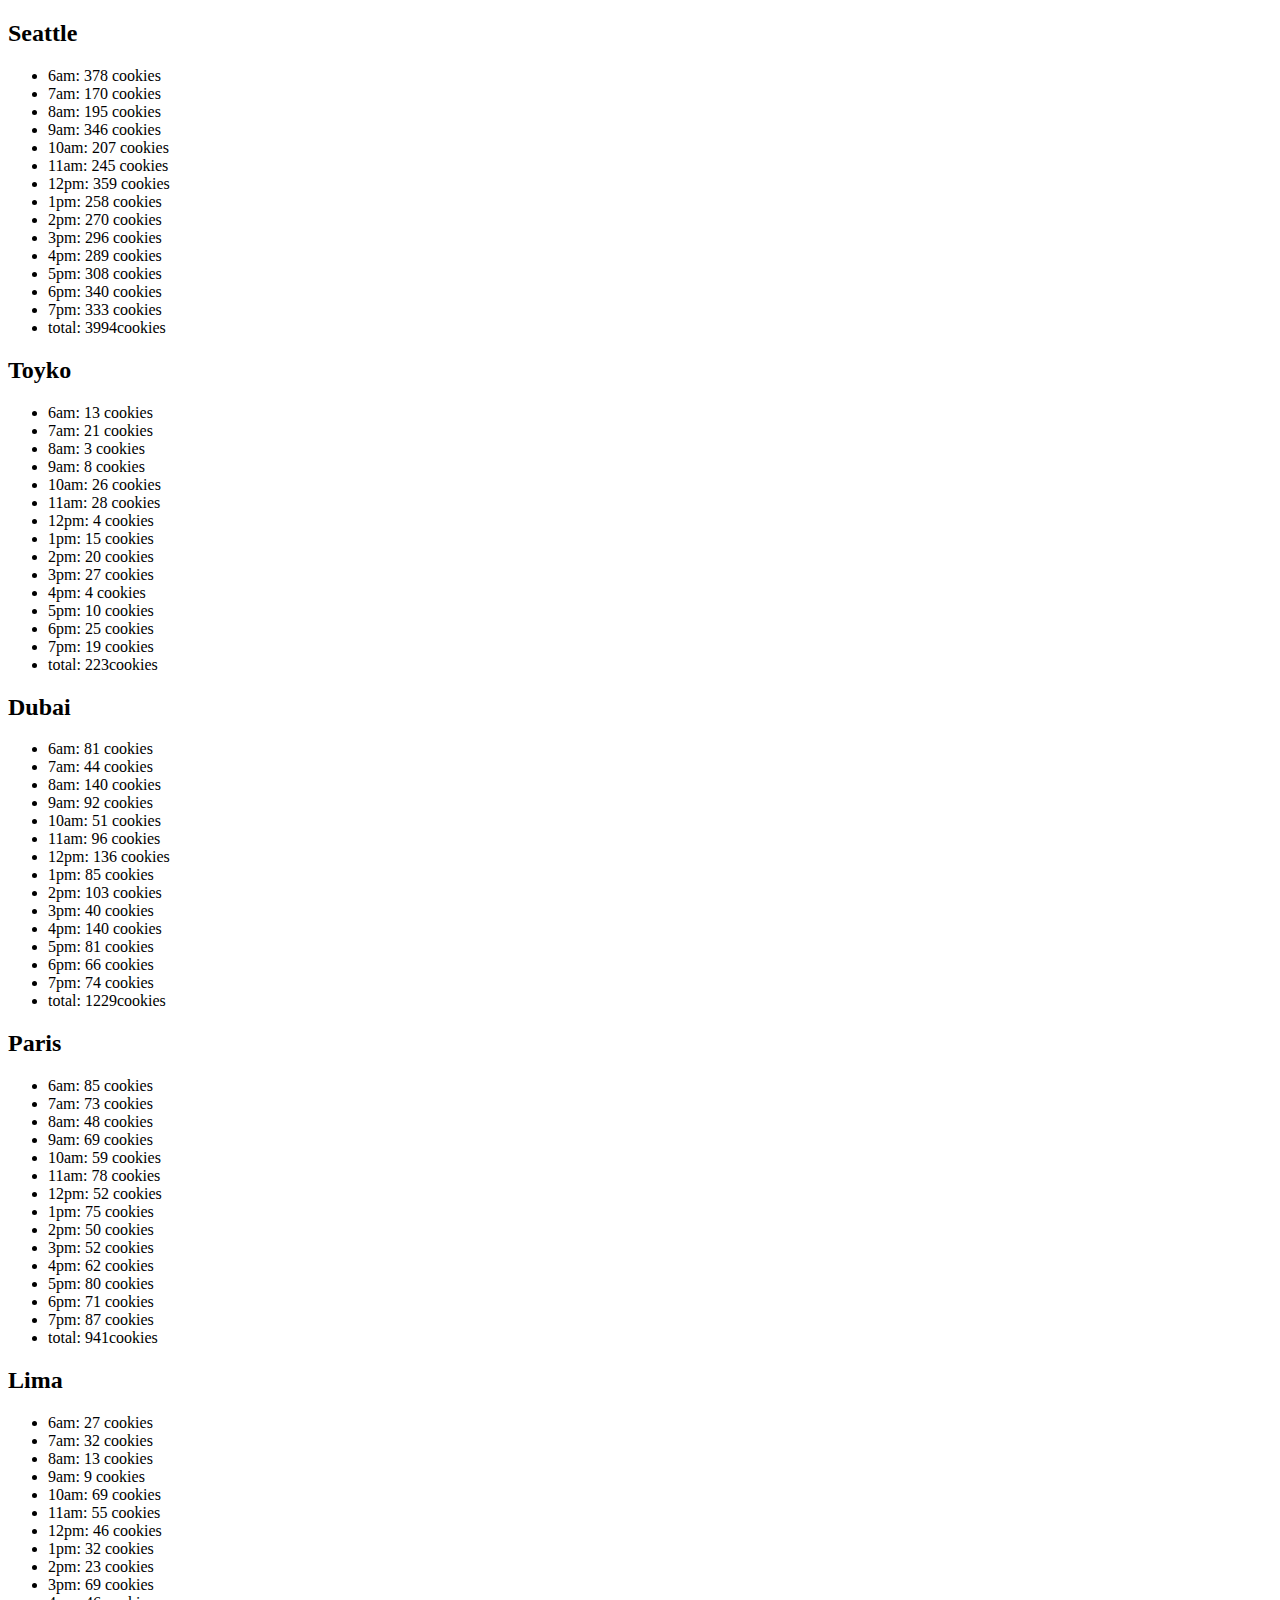
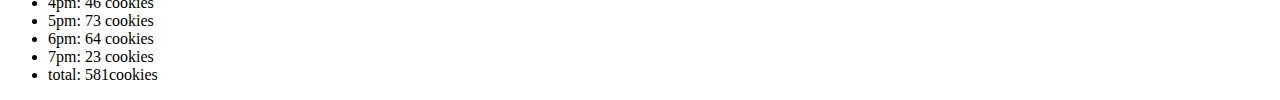
==== sales.html @ 766f2ae8 "compeleted lab 6" ====
<!DOCTYPE html>
<html>
  <head>
    <title>Sales Salmon Cookies</title>
  </head>
  <body>
    <h2>Seattle</h2>
    <ul id="seattle"></ul>
    <h2>Toyko</h2>
    <ul id="tokyo"></ul>
    <h2>Dubai</h2>
    <ul id="dubai"></ul>
    <h2>Paris</h2>
    <ul id="paris"></ul>
    <h2>Lima</h2>
    <ul id="lima"></ul>
    <script src="./apps.js"> 
    </script>
  </body>
</html>
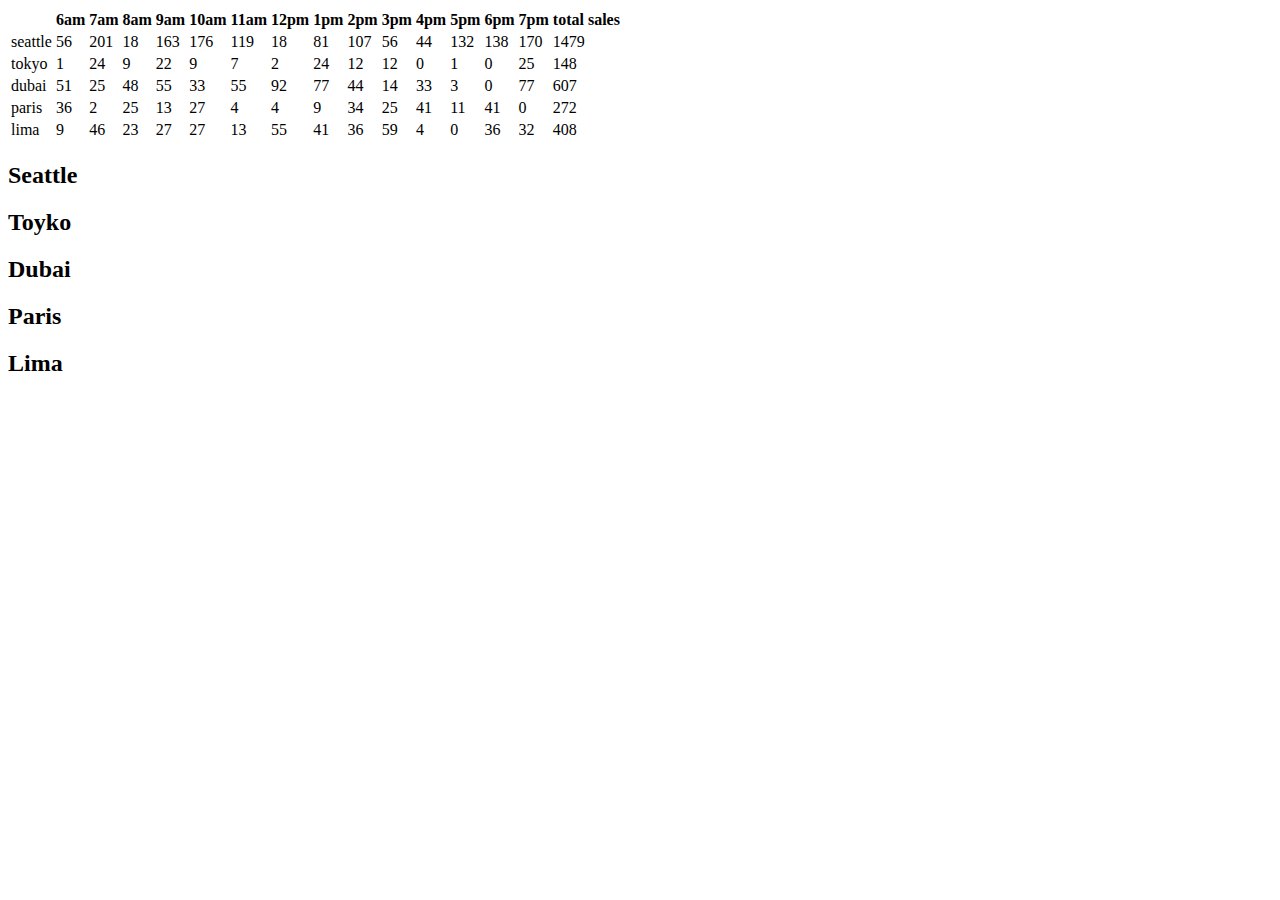
==== commit 05ca0d6f: "finished lab 7" ====
--- a/sales.html
+++ b/sales.html
@@ -4,6 +4,7 @@
     <title>Sales Salmon Cookies</title>
   </head>
   <body>
+    <table id="salesT"></table>
     <h2>Seattle</h2>
     <ul id="seattle"></ul>
     <h2>Toyko</h2>
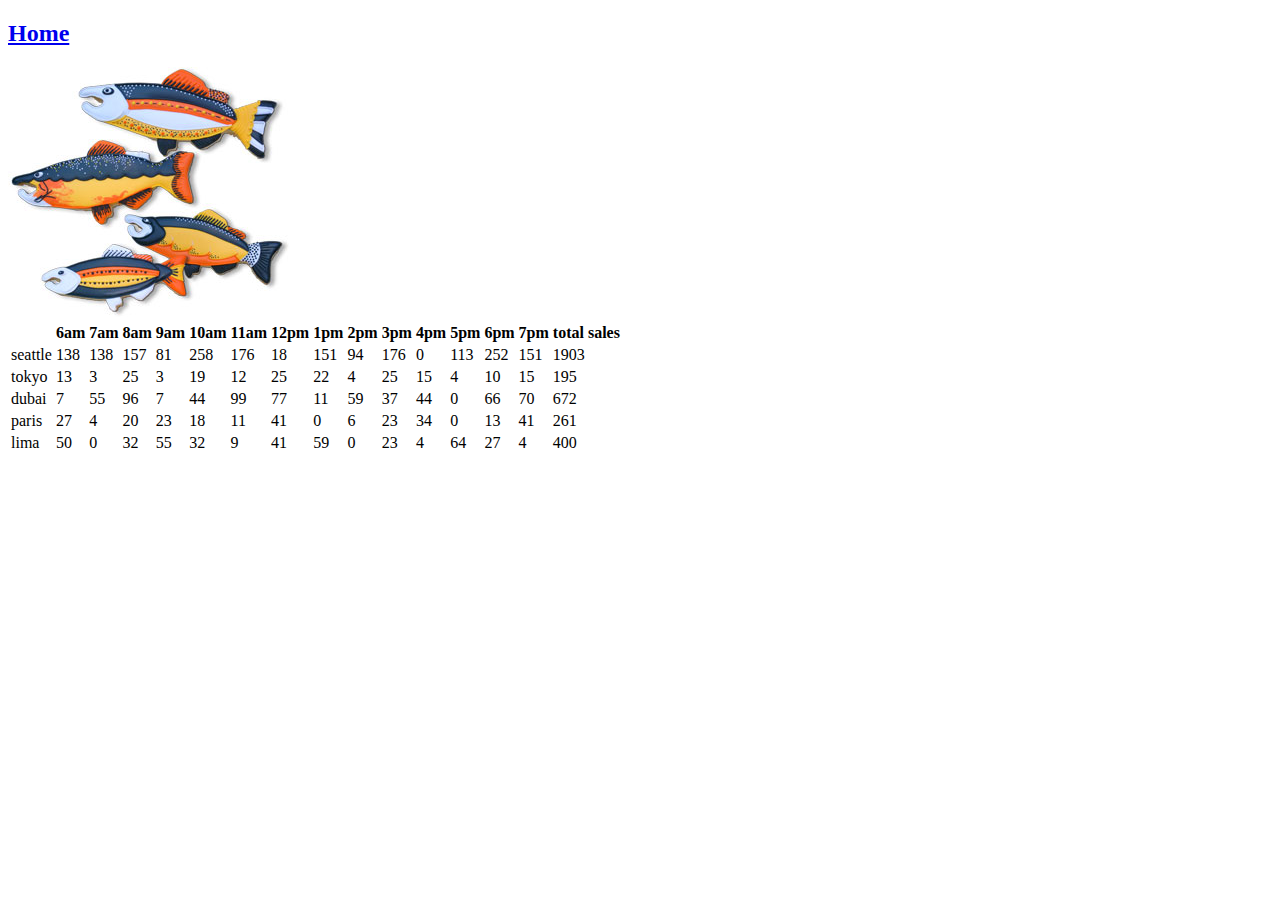
==== commit 4f73745f: "finished lab 8 and added pictures" ====
--- a/sales.html
+++ b/sales.html
@@ -2,10 +2,12 @@
 <html>
   <head>
     <title>Sales Salmon Cookies</title>
+    <h2><a href="index.html">Home</a></h2>
   </head>
   <body>
+    <img src="fish.jpg" alt="">
     <table id="salesT"></table>
-    <h2>Seattle</h2>
+    <!-- <h2>Seattle</h2>
     <ul id="seattle"></ul>
     <h2>Toyko</h2>
     <ul id="tokyo"></ul>
@@ -14,7 +16,7 @@
     <h2>Paris</h2>
     <ul id="paris"></ul>
     <h2>Lima</h2>
-    <ul id="lima"></ul>
+    <ul id="lima"></ul> -->
     <script src="./apps.js"> 
     </script>
   </body>
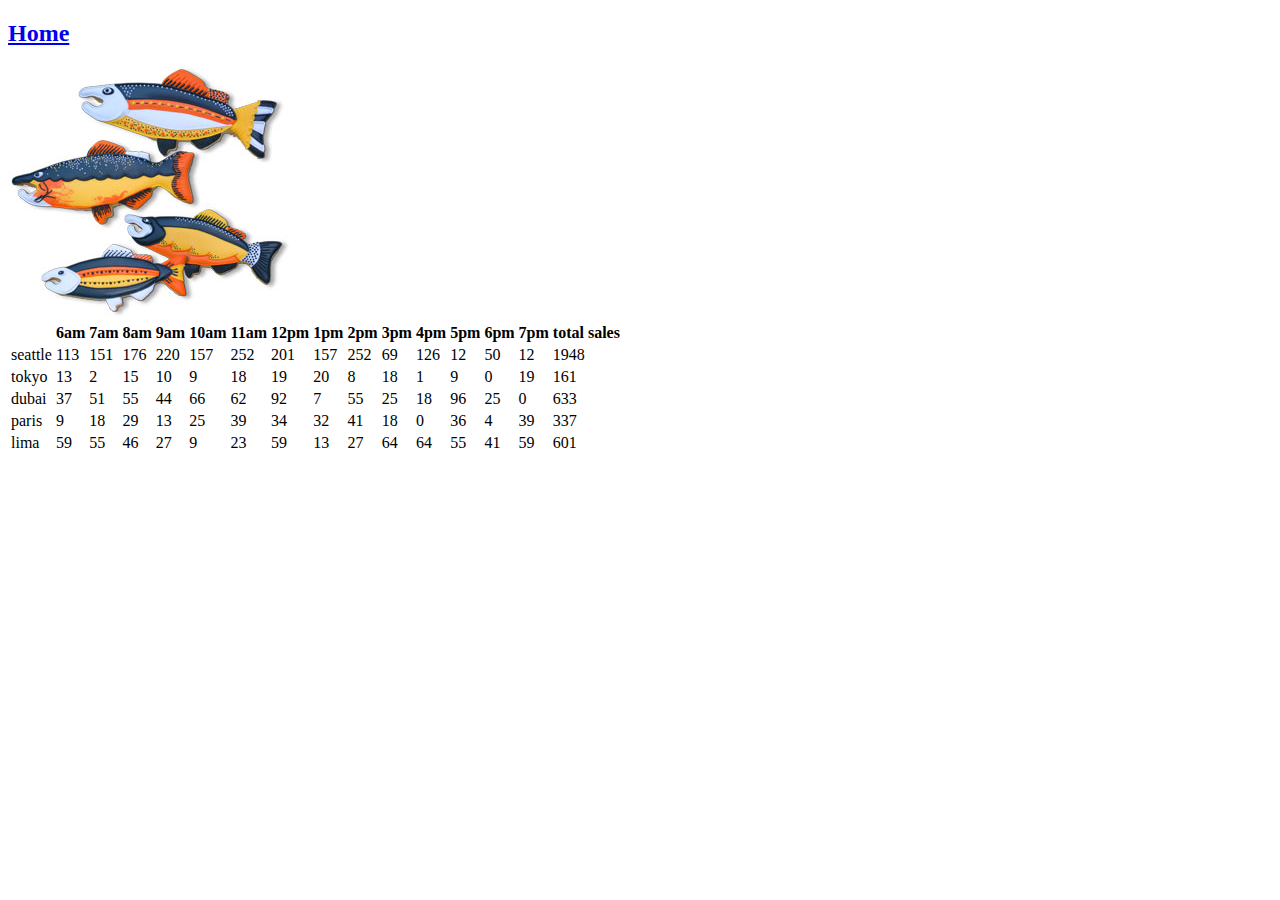
==== commit 9ad9c95f: "added form and event to index page." ====
--- a/sales.html
+++ b/sales.html
@@ -17,7 +17,7 @@
     <ul id="paris"></ul>
     <h2>Lima</h2>
     <ul id="lima"></ul> -->
-    <script src="./apps.js"> 
+    <script src="apps.js"> 
     </script>
   </body>
 </html>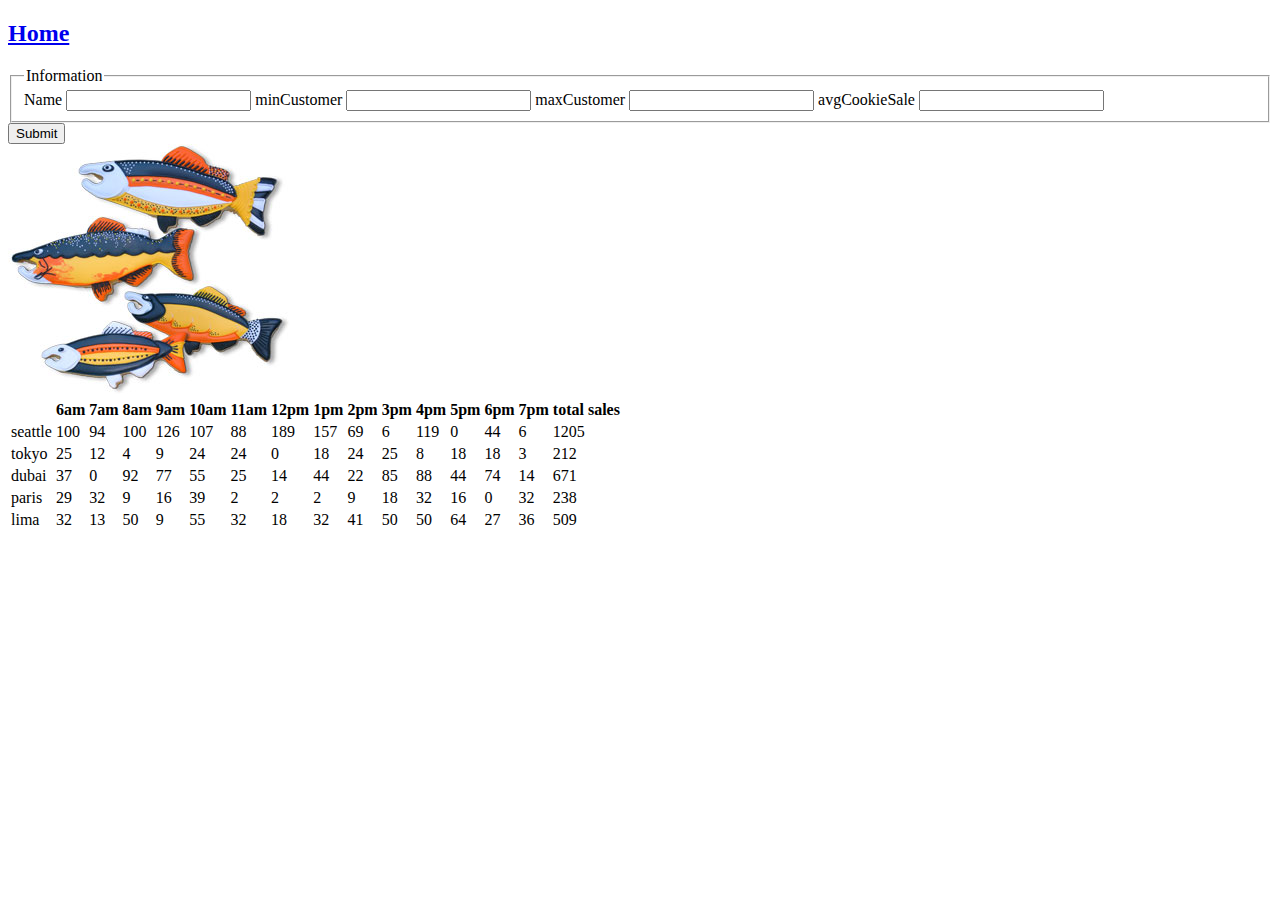
==== commit df7973d1: "added background color." ====
--- a/sales.html
+++ b/sales.html
@@ -3,6 +3,20 @@
   <head>
     <title>Sales Salmon Cookies</title>
     <h2><a href="index.html">Home</a></h2>
+    <form id="Cookie-Shop">
+      <fieldset>
+       <legend>Information</legend>
+        <label for="Name">Name</label>
+        <input type="text" id="Name" Name="Name">
+        <label for="minCustomer">minCustomer<label>
+        <input type="number" id="minCustomer" Name="minCustomer">
+        <label for="maxCustomer">maxCustomer</label>
+        <input type="number" id="maxCustomer" Name="maxCustomer">
+        <label for="avgCookieSale">avgCookieSale</label>
+        <input type="number" id="avgCookieSale" Name="avgCookieSale">
+      </fieldset>
+      <button type="submit">Submit</button>
+    </form>
   </head>
   <body>
     <img src="fish.jpg" alt="">
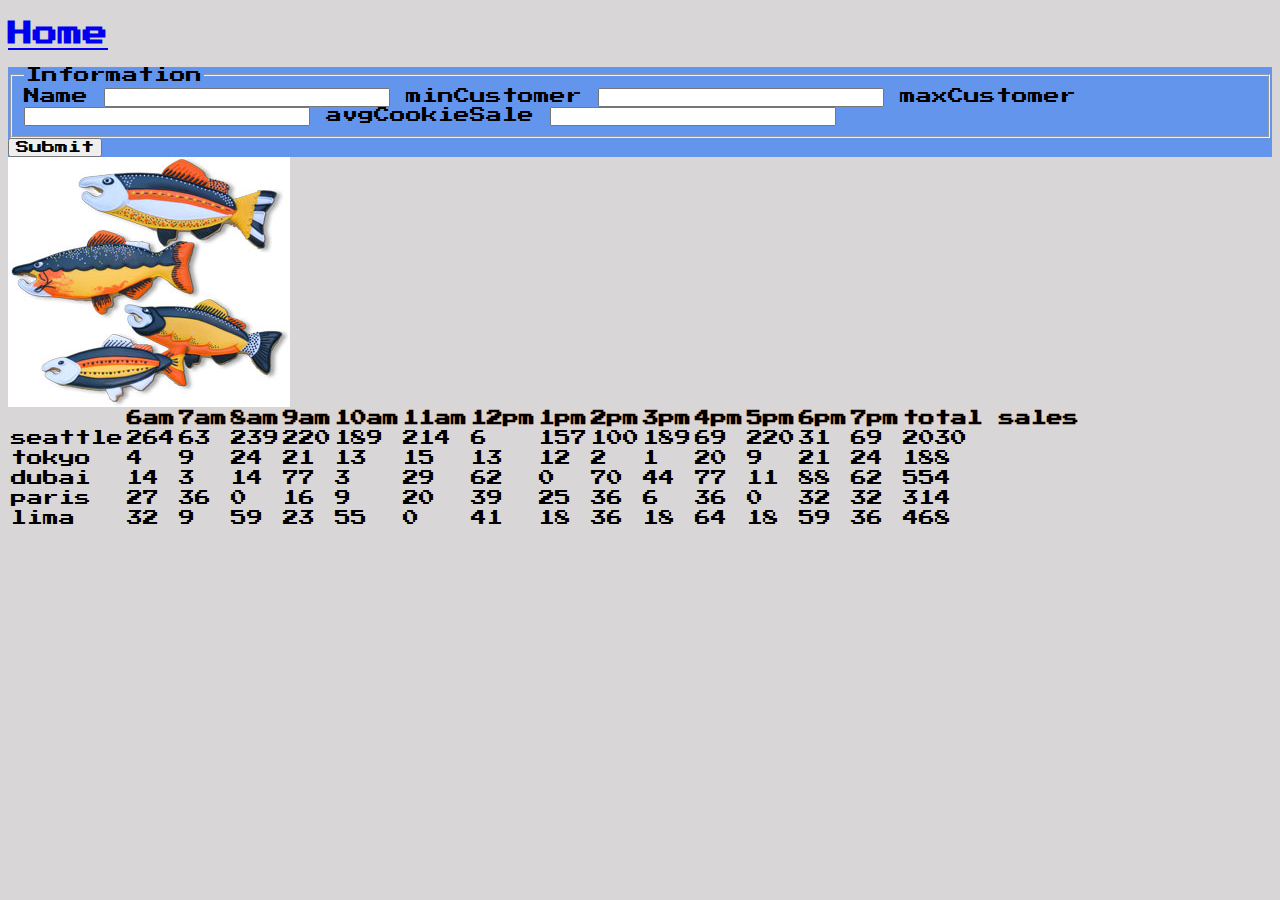
==== commit 709c43f4: "added CSS" ====
--- a/sales.html
+++ b/sales.html
@@ -3,7 +3,9 @@
   <head>
     <title>Sales Salmon Cookies</title>
     <h2><a href="index.html">Home</a></h2>
-    <form id="Cookie-Shop">
+    <link href="https://fonts.googleapis.com/css2?family=Playfair+Display&family=Press+Start+2P&display=swap" rel="stylesheet">
+    <link rel="stylesheet" href="style.css">
+    <form id="NewCookieShop">
       <fieldset>
        <legend>Information</legend>
         <label for="Name">Name</label>
--- a/style.css
+++ b/style.css
@@ -0,0 +1,49 @@
+* {font-family: 'Playfair Display', serif;
+}
+
+body { background-color: rgb(216, 214, 214);
+}
+
+body p {
+  background-color: aliceblue;
+  font-size: 25px;
+  padding-bottom: 15px;
+  margin-right: 15px;
+}
+
+table p {
+  background-color: salmon;
+  font-size: 35px;
+}
+
+h1 {
+  font-size: 40px;
+  text-align: center;
+  text-decoration: underline;
+  margin-bottom: 50px;
+}
+
+h2 {
+  font-size: 25px;
+}
+
+
+ul {
+  list-style-type: square;
+  list-style-position: inside;
+}
+
+div {
+  display:inline-block;
+  margin: auto;
+  padding: 10px;
+  position:relative;
+}
+
+
+form {
+  background-color: cornflowerblue;
+  display: block;
+}
+
+* {font-family: 'Press Start 2P', cursive;}